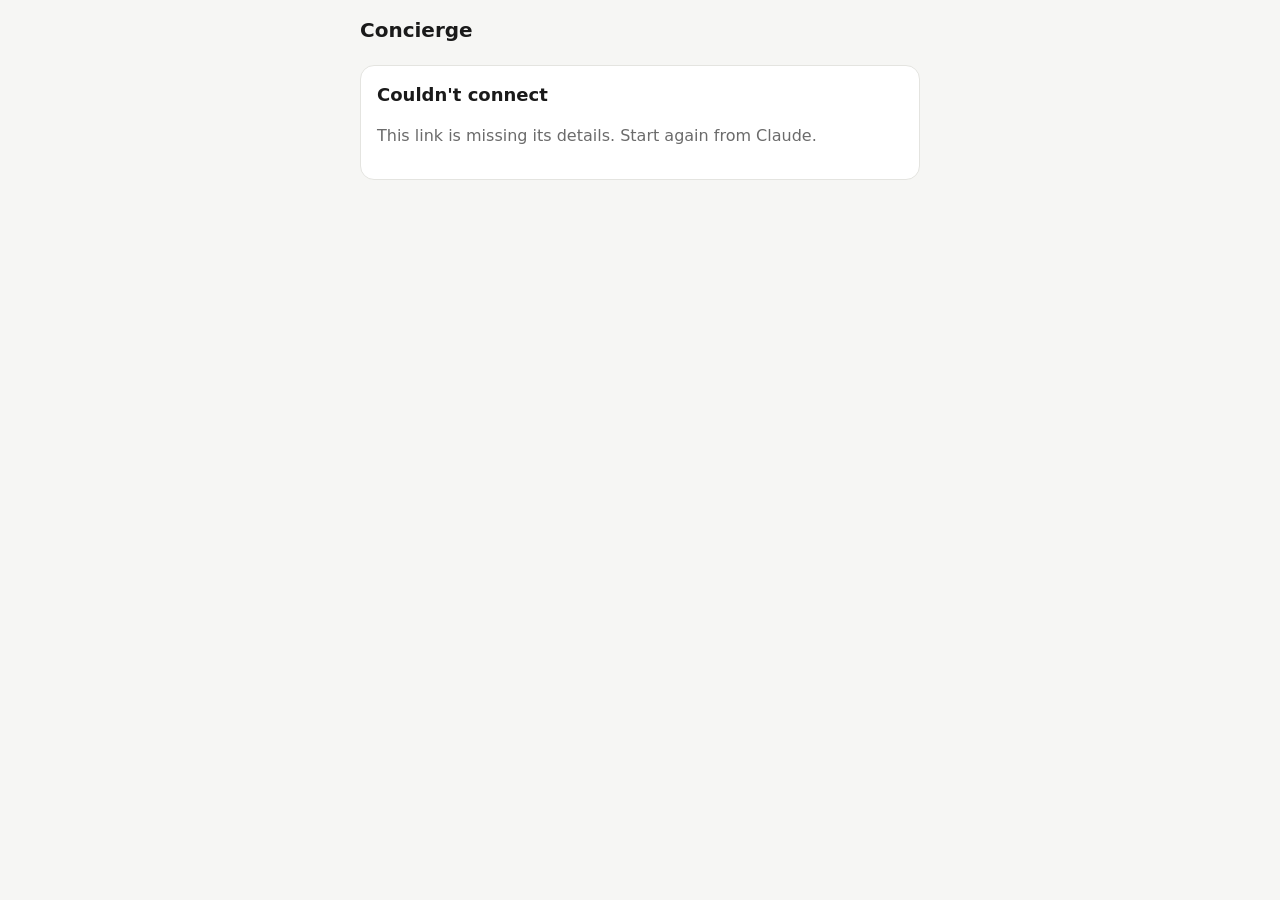
==== oauth/consent/index.html @ 74b0e40f "Add the connector consent screen and update supabase-js Co-Authored-By: Claude Opus 5.5 <noreply@ant" ====
<!doctype html>
<html lang="en">
<head>
  <meta charset="utf-8">
  <meta name="viewport" content="width=device-width, initial-scale=1, viewport-fit=cover">
  <meta http-equiv="Content-Security-Policy"
        content="default-src 'none'; script-src 'self'; style-src 'self'; img-src 'self' data:; connect-src https://vgywbnkdqhtftxthkbif.supabase.co; base-uri 'none'; form-action 'none'">
  <meta name="referrer" content="no-referrer">
  <meta name="robots" content="noindex, nofollow">
  <title>Connect Concierge</title>
  <link rel="stylesheet" href="../../styles.css">
</head>
<body>
  <header><h1>Concierge</h1></header>
  <main id="app" aria-live="polite"><p class="muted">Loading…</p></main>
  <script src="../../vendor/supabase-2.117.3.js"></script>
  <script src="consent.js"></script>
</body>
</html>
---- styles.css ----
:root {
  --bg: #f6f6f4;
  --card: #ffffff;
  --text: #1a1a1a;
  --muted: #6b6b6b;
  --line: #e4e4e0;
  --accent: #1a1a1a;
  --accent-text: #ffffff;
  --danger: #b3261e;
  --ok: #1e7b34;
}
@media (prefers-color-scheme: dark) {
  :root {
    --bg: #141414;
    --card: #1e1e1e;
    --text: #f0f0f0;
    --muted: #9a9a9a;
    --line: #2e2e2e;
    --accent: #f0f0f0;
    --accent-text: #141414;
    --danger: #ff6b60;
    --ok: #5fcf7a;
  }
}
* { box-sizing: border-box; }
body {
  margin: 0;
  background: var(--bg);
  color: var(--text);
  font: 16px/1.45 -apple-system, BlinkMacSystemFont, "Segoe UI", system-ui, sans-serif;
  padding: env(safe-area-inset-top) 16px calc(24px + env(safe-area-inset-bottom));
}
header, main { max-width: 560px; margin: 0 auto; }
header { display: flex; justify-content: space-between; align-items: center; padding: 16px 0 8px; }
h1 { font-size: 20px; margin: 0; }
h2 { font-size: 18px; margin: 0 0 4px; }
.card { background: var(--card); border: 1px solid var(--line); border-radius: 14px; padding: 16px; margin: 12px 0; }
.muted { color: var(--muted); }
.small { font-size: 13px; }
dl { display: grid; grid-template-columns: max-content 1fr; gap: 6px 12px; margin: 12px 0 0; }
dt { color: var(--muted); }
dd { margin: 0; overflow-wrap: anywhere; }
pre { margin: 0; white-space: pre-wrap; overflow-wrap: anywhere; font: 13px/1.4 ui-monospace, Menlo, monospace; }
.quote { border-left: 3px solid var(--danger); padding-left: 10px; }
.actions { display: flex; gap: 10px; margin-top: 16px; }
button {
  font: inherit; border-radius: 10px; border: 1px solid var(--line); padding: 12px 16px; min-height: 48px;
  background: var(--card); color: var(--text); flex: 1; cursor: pointer;
}
button.primary { background: var(--accent); color: var(--accent-text); border-color: var(--accent); }
button.danger { background: var(--danger); color: #fff; border-color: var(--danger); }
button.link { white-space: nowrap; background: none; border: 0; padding: 4px; min-height: 0; flex: 0; color: var(--muted); text-decoration: underline; }
button:disabled { opacity: .5; cursor: default; }
input, select, textarea {
  width: 100%; font: inherit; padding: 12px; border-radius: 10px; border: 1px solid var(--line);
  background: var(--bg); color: var(--text); margin: 8px 0;
}
.total { font-size: 32px; font-weight: 600; margin: 8px 0 0; }
.field { display: block; margin-top: 8px; }
.field input { margin: 2px 0 0; }
.help { display: block; margin-top: 4px; }
.pair { display: grid; grid-template-columns: 1fr 1fr; gap: 0 10px; }
.cap-row { border-top: 1px solid var(--line); padding: 10px 0; }
.cap-row:first-child { border-top: 0; }
.errors { color: var(--danger); margin: 8px 0 0; padding-left: 18px; }
a.row { display: block; color: inherit; text-decoration: none; }
.status-approved { color: var(--ok); }
.status-rejected, .status-expired, .status-cancelled { color: var(--muted); }
.banner { border-color: var(--danger); }
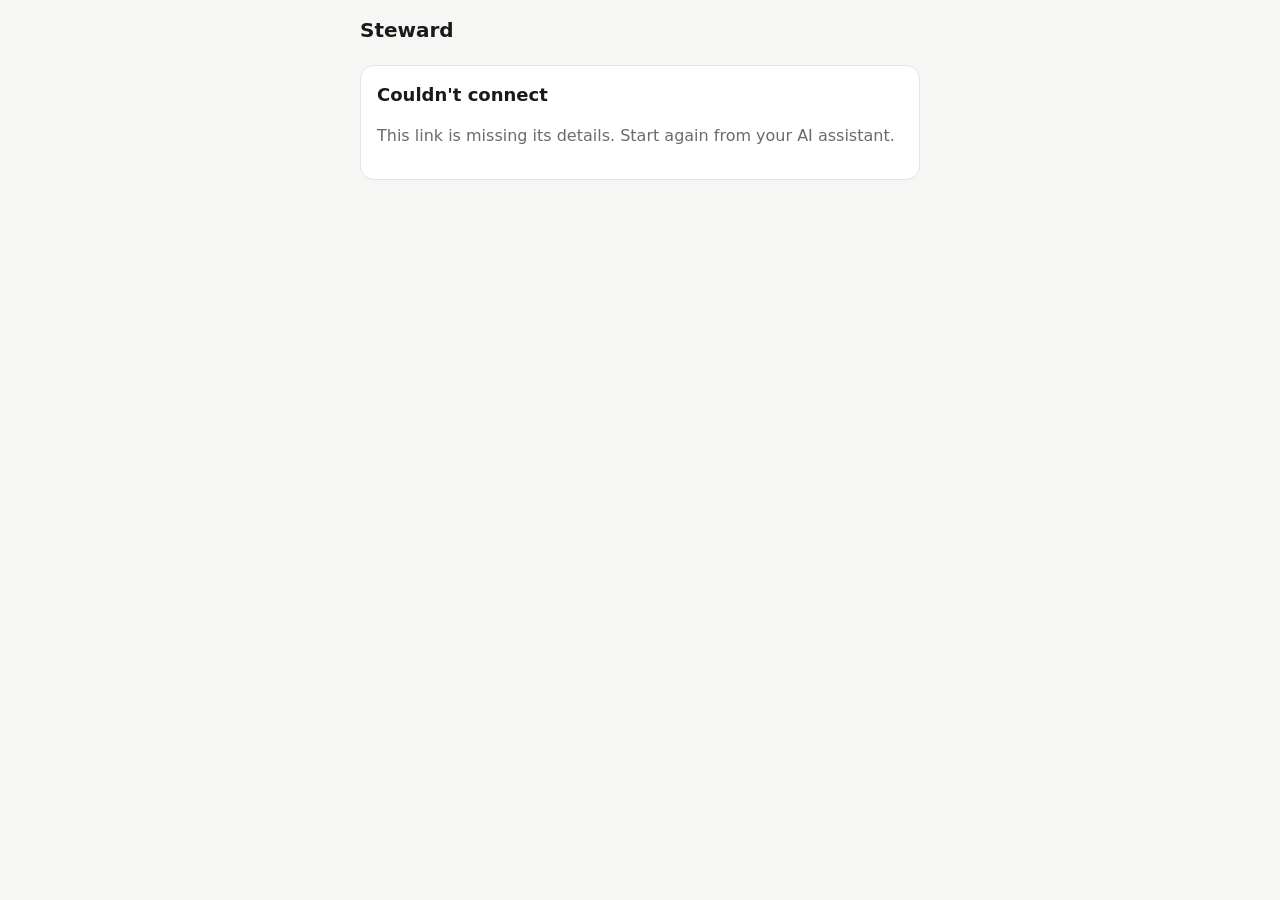
==== commit 01e166b5: "Replace the approval page with Steward's sign-in screens Co-Authored-By: Claude Opus 5.5 <noreply@an" ====
--- a/oauth/consent/index.html
+++ b/oauth/consent/index.html
@@ -7,11 +7,11 @@
         content="default-src 'none'; script-src 'self'; style-src 'self'; img-src 'self' data:; connect-src https://vgywbnkdqhtftxthkbif.supabase.co; base-uri 'none'; form-action 'none'">
   <meta name="referrer" content="no-referrer">
   <meta name="robots" content="noindex, nofollow">
-  <title>Connect Concierge</title>
+  <title>Connect Steward</title>
   <link rel="stylesheet" href="../../styles.css">
 </head>
 <body>
-  <header><h1>Concierge</h1></header>
+  <header><h1>Steward</h1></header>
   <main id="app" aria-live="polite"><p class="muted">Loading…</p></main>
   <script src="../../vendor/supabase-2.117.3.js"></script>
   <script src="consent.js"></script>
--- a/styles.css
+++ b/styles.css
@@ -55,14 +55,6 @@
   width: 100%; font: inherit; padding: 12px; border-radius: 10px; border: 1px solid var(--line);
   background: var(--bg); color: var(--text); margin: 8px 0;
 }
-.total { font-size: 32px; font-weight: 600; margin: 8px 0 0; }
-.field { display: block; margin-top: 8px; }
-.field input { margin: 2px 0 0; }
-.help { display: block; margin-top: 4px; }
-.pair { display: grid; grid-template-columns: 1fr 1fr; gap: 0 10px; }
-.cap-row { border-top: 1px solid var(--line); padding: 10px 0; }
-.cap-row:first-child { border-top: 0; }
-.errors { color: var(--danger); margin: 8px 0 0; padding-left: 18px; }
 a.row { display: block; color: inherit; text-decoration: none; }
 .status-approved { color: var(--ok); }
 .status-rejected, .status-expired, .status-cancelled { color: var(--muted); }
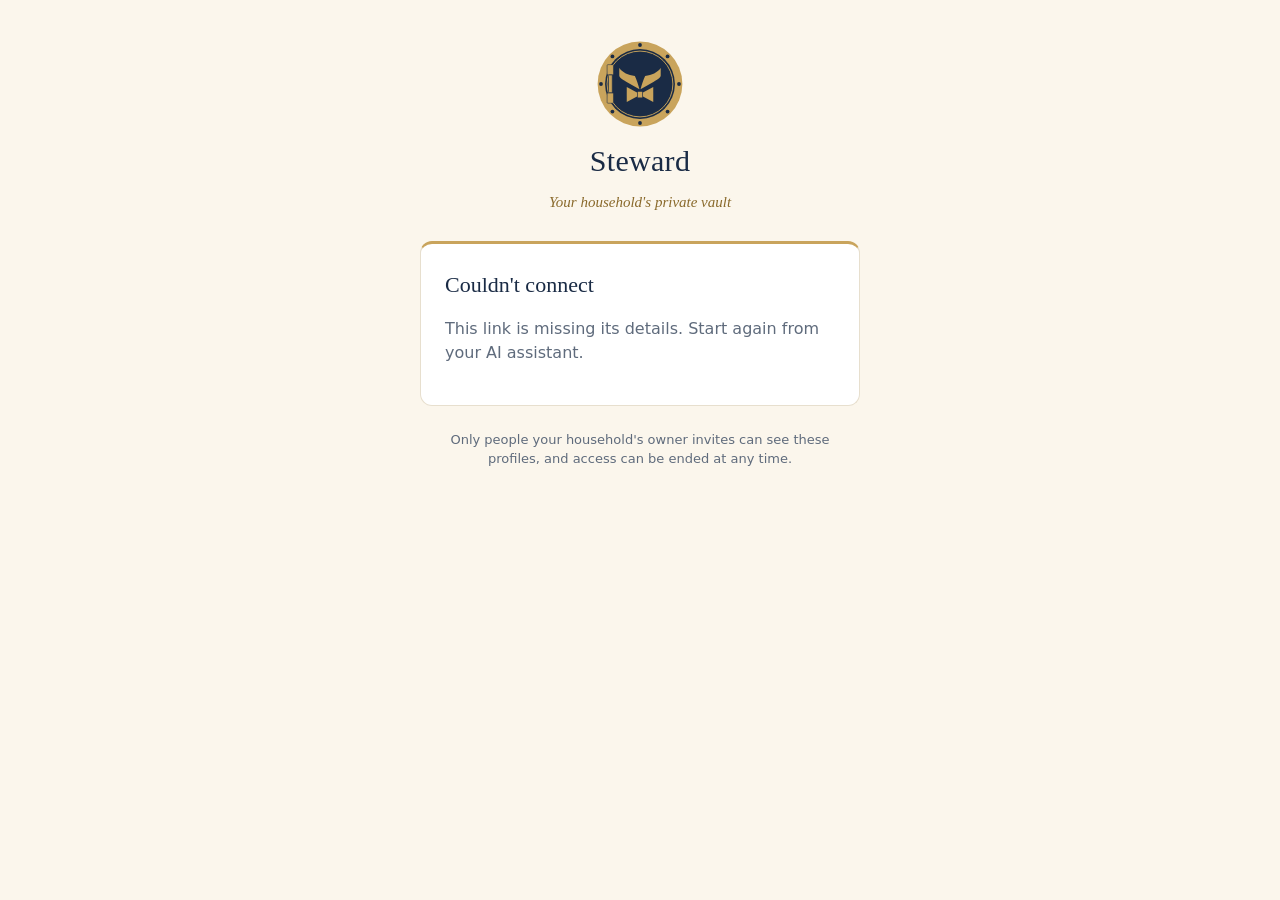
==== commit 40b7fa14: "Apply the Steward brand to the sign-in screens Co-Authored-By: Claude Opus 5.5 <noreply@anthropic.co" ====
--- a/oauth/consent/index.html
+++ b/oauth/consent/index.html
@@ -8,11 +8,19 @@
   <meta name="referrer" content="no-referrer">
   <meta name="robots" content="noindex, nofollow">
   <title>Connect Steward</title>
+  <link rel="icon" href="../../brand/steward-mark.svg" type="image/svg+xml">
+  <link rel="icon" href="../../brand/favicon-32.png" sizes="32x32" type="image/png">
+  <link rel="apple-touch-icon" href="../../brand/apple-touch-icon.png">
   <link rel="stylesheet" href="../../styles.css">
 </head>
 <body>
-  <header><h1>Steward</h1></header>
+  <header>
+    <img src="../../brand/steward-mark.svg" alt="" width="88" height="88">
+    <h1>Steward</h1>
+    <p class="tagline">Your household's private vault</p>
+  </header>
   <main id="app" aria-live="polite"><p class="muted">Loading…</p></main>
+  <footer>Only people your household's owner invites can see these profiles, and access can be ended at any time.</footer>
   <script src="../../vendor/supabase-2.117.3.js"></script>
   <script src="consent.js"></script>
 </body>
--- a/styles.css
+++ b/styles.css
@@ -1,25 +1,24 @@
 :root {
-  --bg: #f6f6f4;
+  --bg: #fbf6ec;
   --card: #ffffff;
-  --text: #1a1a1a;
-  --muted: #6b6b6b;
-  --line: #e4e4e0;
-  --accent: #1a1a1a;
-  --accent-text: #ffffff;
-  --danger: #b3261e;
-  --ok: #1e7b34;
+  --text: #1a2b45;
+  --muted: #5f6b7c;
+  --line: #e7dfce;
+  --accent: #1a2b45;
+  --accent-text: #fbf6ec;
+  --gold: #c9a45c;
+  --gold-text: #8a6a2c;
 }
 @media (prefers-color-scheme: dark) {
   :root {
-    --bg: #141414;
-    --card: #1e1e1e;
-    --text: #f0f0f0;
-    --muted: #9a9a9a;
-    --line: #2e2e2e;
-    --accent: #f0f0f0;
-    --accent-text: #141414;
-    --danger: #ff6b60;
-    --ok: #5fcf7a;
+    --bg: #101b2d;
+    --card: #1a2b45;
+    --text: #fbf6ec;
+    --muted: #b4bdca;
+    --line: #2f4262;
+    --accent: #c9a45c;
+    --accent-text: #101b2d;
+    --gold-text: #c9a45c;
   }
 }
 * { box-sizing: border-box; }
@@ -27,35 +26,30 @@
   margin: 0;
   background: var(--bg);
   color: var(--text);
-  font: 16px/1.45 -apple-system, BlinkMacSystemFont, "Segoe UI", system-ui, sans-serif;
+  font: 16px/1.5 -apple-system, BlinkMacSystemFont, "Segoe UI", system-ui, sans-serif;
   padding: env(safe-area-inset-top) 16px calc(24px + env(safe-area-inset-bottom));
 }
-header, main { max-width: 560px; margin: 0 auto; }
-header { display: flex; justify-content: space-between; align-items: center; padding: 16px 0 8px; }
-h1 { font-size: 20px; margin: 0; }
-h2 { font-size: 18px; margin: 0 0 4px; }
-.card { background: var(--card); border: 1px solid var(--line); border-radius: 14px; padding: 16px; margin: 12px 0; }
+header, main, footer { max-width: 440px; margin: 0 auto; }
+header { display: flex; flex-direction: column; align-items: center; gap: 10px; padding: 40px 0 16px; text-align: center; }
+header img { width: 88px; height: 88px; display: block; }
+h1, h2 { font-family: Georgia, "Times New Roman", serif; font-weight: 400; }
+h1 { font-size: 30px; margin: 0; letter-spacing: .3px; }
+h2 { font-size: 22px; margin: 0 0 6px; }
+.tagline { margin: 0; color: var(--gold-text); font: italic 15px/1.3 Georgia, "Times New Roman", serif; }
+.card { background: var(--card); border: 1px solid var(--line); border-top: 3px solid var(--gold); border-radius: 12px; padding: 24px; margin: 12px 0; }
 .muted { color: var(--muted); }
-.small { font-size: 13px; }
-dl { display: grid; grid-template-columns: max-content 1fr; gap: 6px 12px; margin: 12px 0 0; }
-dt { color: var(--muted); }
-dd { margin: 0; overflow-wrap: anywhere; }
-pre { margin: 0; white-space: pre-wrap; overflow-wrap: anywhere; font: 13px/1.4 ui-monospace, Menlo, monospace; }
-.quote { border-left: 3px solid var(--danger); padding-left: 10px; }
-.actions { display: flex; gap: 10px; margin-top: 16px; }
+.small { font-size: 14px; }
+ul.small { padding-left: 20px; margin: 8px 0; }
+.actions { display: flex; gap: 10px; margin-top: 18px; }
 button {
-  font: inherit; border-radius: 10px; border: 1px solid var(--line); padding: 12px 16px; min-height: 48px;
-  background: var(--card); color: var(--text); flex: 1; cursor: pointer;
+  font: inherit; font-weight: 600; border-radius: 10px; border: 1px solid var(--line); padding: 12px 16px; min-height: 48px;
+  background: transparent; color: var(--text); flex: 1; cursor: pointer;
 }
 button.primary { background: var(--accent); color: var(--accent-text); border-color: var(--accent); }
-button.danger { background: var(--danger); color: #fff; border-color: var(--danger); }
-button.link { white-space: nowrap; background: none; border: 0; padding: 4px; min-height: 0; flex: 0; color: var(--muted); text-decoration: underline; }
 button:disabled { opacity: .5; cursor: default; }
-input, select, textarea {
+button:focus-visible, input:focus-visible { outline: 2px solid var(--gold); outline-offset: 2px; }
+input {
   width: 100%; font: inherit; padding: 12px; border-radius: 10px; border: 1px solid var(--line);
   background: var(--bg); color: var(--text); margin: 8px 0;
 }
-a.row { display: block; color: inherit; text-decoration: none; }
-.status-approved { color: var(--ok); }
-.status-rejected, .status-expired, .status-cancelled { color: var(--muted); }
-.banner { border-color: var(--danger); }
+footer { padding: 12px 8px; text-align: center; color: var(--muted); font-size: 13px; }
